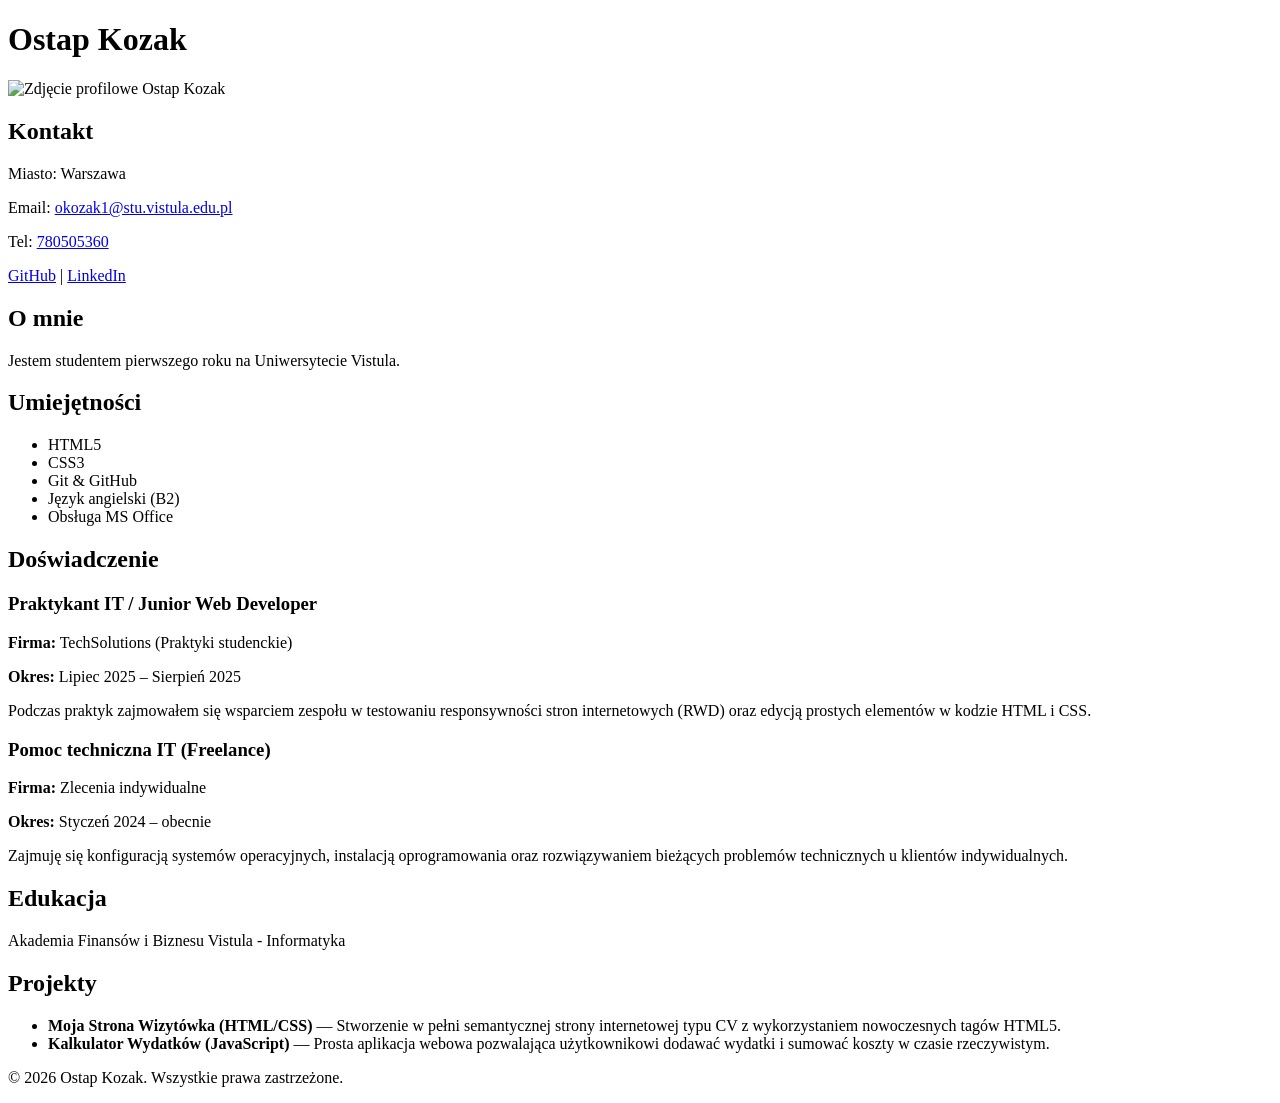
==== zad1_cv/index.html @ 599bed63 "Add initial CV HTML structure for Ostap Kozak" ====
<!DOCTYPE html>
<html lang="pl">
<head>
    <meta charset="UTF-8">
    <meta name="viewport" content="width=device-width, initial-scale=1.0">
    <title>CV - Ostap Kozak</title>
</head>
<body>

    <header>
        <h1>Ostap Kozak</h1>
        <img src="foto.jpg" alt="Zdjęcie profilowe Ostap Kozak">
    </header>

    <main>
        <section id="kontakt">
            <h2>Kontakt</h2>
            <p>Miasto: Warszawa</p>
            <p>Email: <a href="mailto:okozak1@stu.vistula.edu.pl">okozak1@stu.vistula.edu.pl</a></p>
            <p>Tel: <a href="tel:780505360">780505360</a></p>
            
            <p>
                <a href="https://github.com/Kozak-75644" target="_blank" rel="noopener noreferrer">GitHub</a> | 
                <a href="https://www.linkedin.com" target="_blank" rel="noopener noreferrer">LinkedIn</a>
            </p>
        </section>

        <section id="o-mnie">
            <h2>O mnie</h2>
            <p>Jestem studentem pierwszego roku na Uniwersytecie Vistula.</p>
        </section>

        <section id="umiejetnosci">
            <h2>Umiejętności</h2>
            <ul>
                <li>HTML5</li>
                <li>CSS3</li>
                <li>Git & GitHub</li>
                <li>Język angielski (B2)</li>
                <li>Obsługa MS Office</li>
            </ul>
        </section>

        <section id="doswiadczenie">
            <h2>Doświadczenie</h2>
            <article>
                <h3>Praktykant IT / Junior Web Developer</h3>
                <p><strong>Firma:</strong> TechSolutions (Praktyki studenckie)</p>
                <p><strong>Okres:</strong> Lipiec 2025 – Sierpień 2025</p>
                <p>Podczas praktyk zajmowałem się wsparciem zespołu w testowaniu responsywności stron internetowych (RWD) oraz edycją prostych elementów w kodzie HTML i CSS.</p>
            </article>
            <article>
                <h3>Pomoc techniczna IT (Freelance)</h3>
                <p><strong>Firma:</strong> Zlecenia indywidualne</p>
                <p><strong>Okres:</strong> Styczeń 2024 – obecnie</p>
                <p>Zajmuję się konfiguracją systemów operacyjnych, instalacją oprogramowania oraz rozwiązywaniem bieżących problemów technicznych u klientów indywidualnych.</p>
            </article>
        </section>

        <section id="edukacja">
            <h2>Edukacja</h2>
            <p>Akademia Finansów i Biznesu Vistula - Informatyka</p>
        </section>

        <section id="projekty">
            <h2>Projekty</h2>
            <ul>
                <li>
                    <strong>Moja Strona Wizytówka (HTML/CSS)</strong> — Stworzenie w pełni semantycznej strony internetowej typu CV z wykorzystaniem nowoczesnych tagów HTML5.
                </li>
                <li>
                    <strong>Kalkulator Wydatków (JavaScript)</strong> — Prosta aplikacja webowa pozwalająca użytkownikowi dodawać wydatki i sumować koszty w czasie rzeczywistym.
                </li>
            </ul>
        </section>
    </main>

    <footer>
        <p>&copy; 2026 Ostap Kozak. Wszystkie prawa zastrzeżone.</p>
    </footer>

</body>
</html>
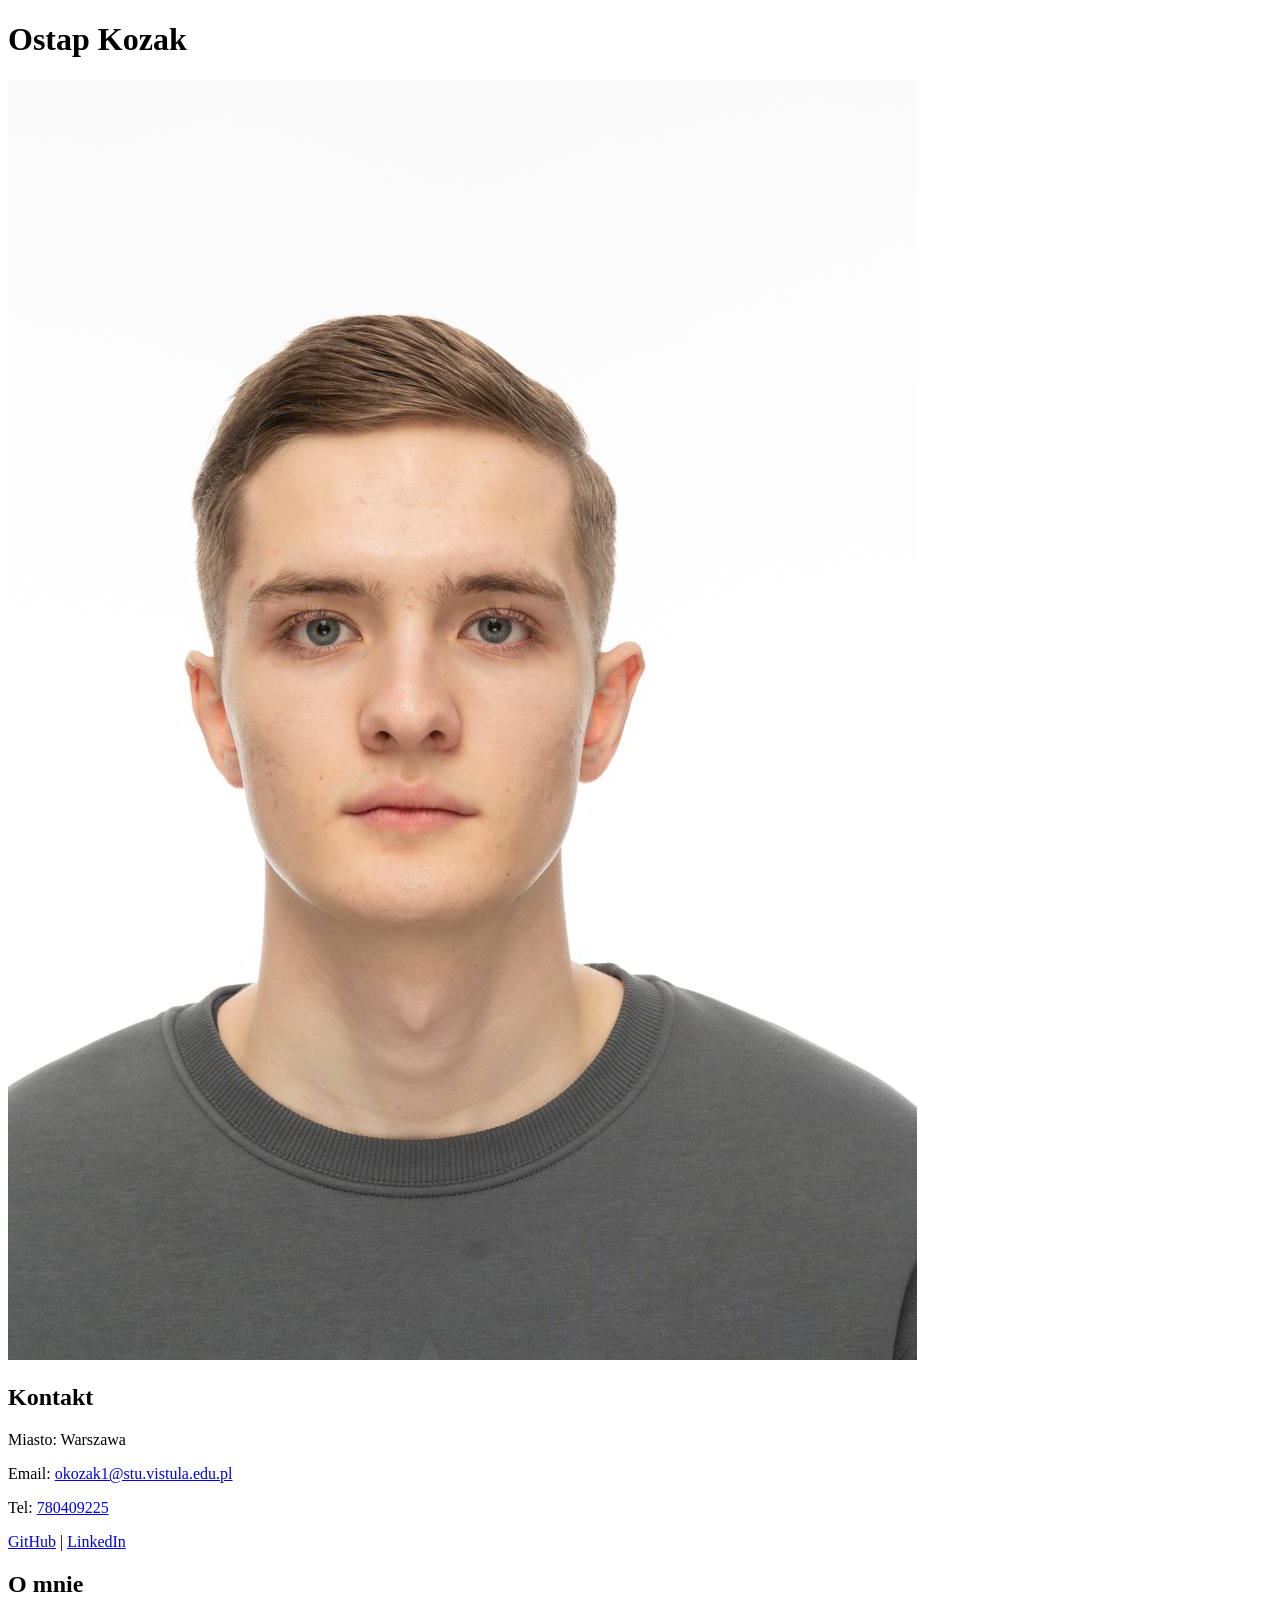
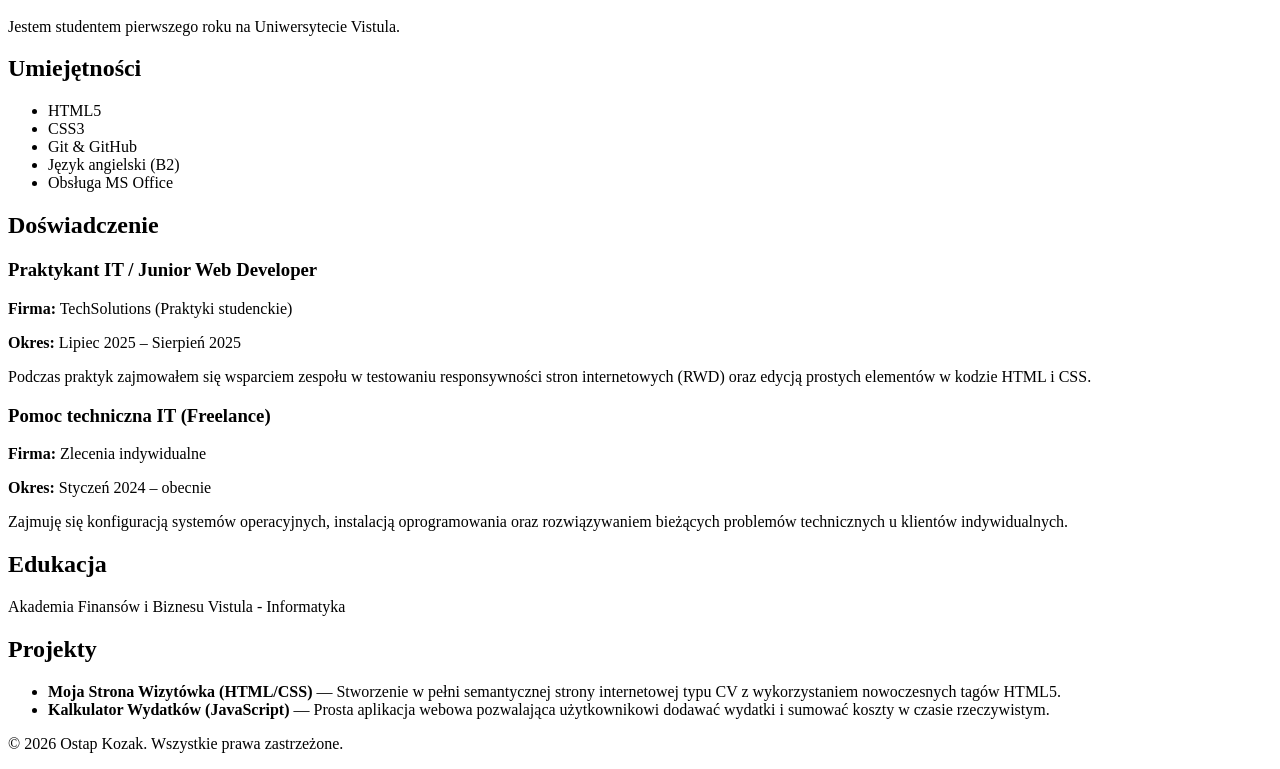
==== commit 5658aea4: "Update contact phone number in index.html" ====
--- a/zad1_cv/index.html
+++ b/zad1_cv/index.html
@@ -17,7 +17,7 @@
             <h2>Kontakt</h2>
             <p>Miasto: Warszawa</p>
             <p>Email: <a href="mailto:okozak1@stu.vistula.edu.pl">okozak1@stu.vistula.edu.pl</a></p>
-            <p>Tel: <a href="tel:780505360">780505360</a></p>
+            <p>Tel: <a href="tel:780409225">780409225</a></p>
             
             <p>
                 <a href="https://github.com/Kozak-75644" target="_blank" rel="noopener noreferrer">GitHub</a> | 
